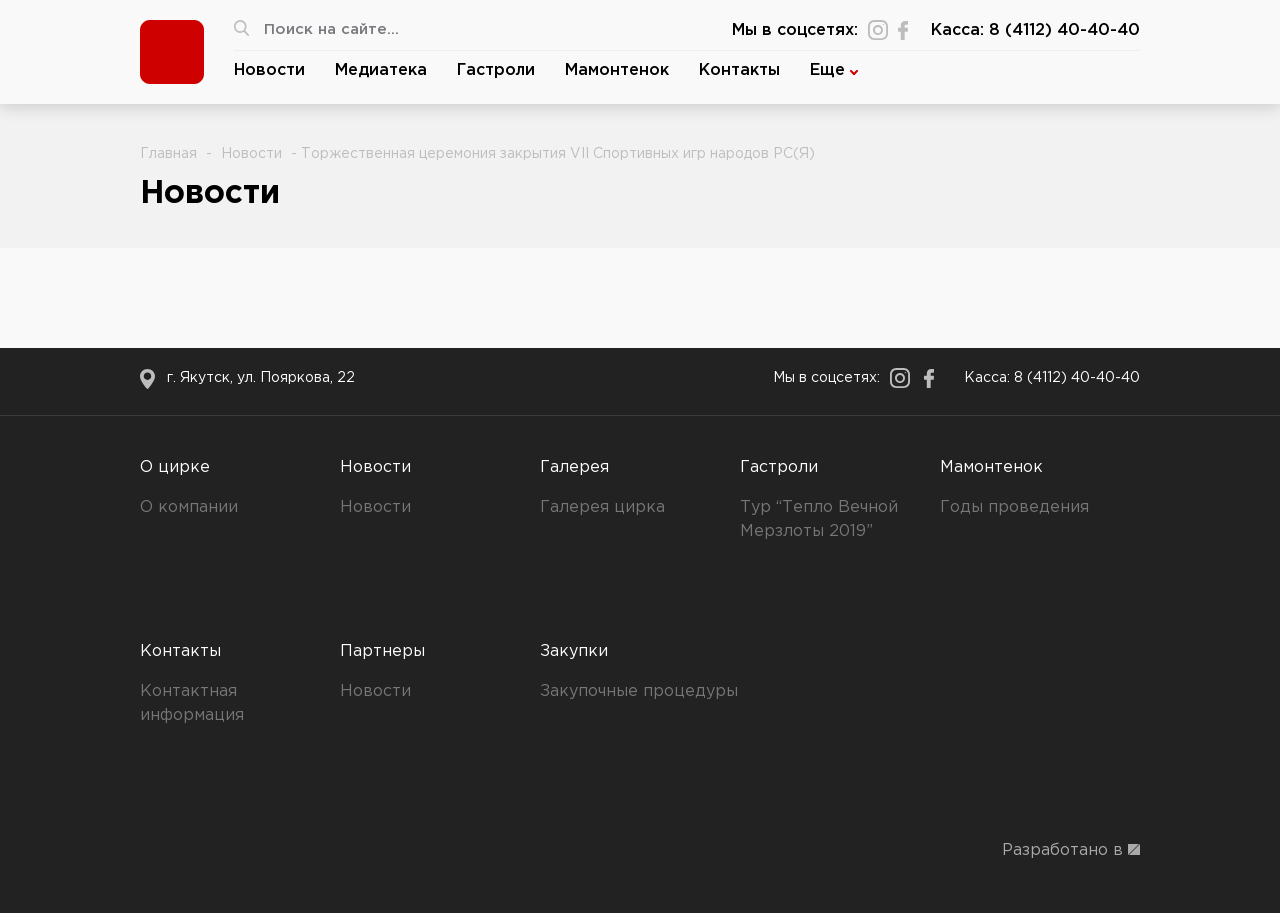
==== media.html @ 517eca5e "sad" ====
<!DOCTYPE html>
<html lang="ru" dir="ltr">
	<head>
		<meta charset="utf-8">
		<meta http-equiv="x-ua-compatible" content="ie=edge">
	  <meta name="viewport" content="width=device-width, initial-scale=1.0">
		<title>Медиатека</title>
		<link href="https://fonts.googleapis.com/css?family=PT+Sans:400,700|Playfair+Display:400,700&display=swap&subset=cyrillic" rel="stylesheet">
		<link rel="stylesheet" href="vendor/foundation/css/foundation.css">
		<link rel="stylesheet" href="vendor/foundation/css/app.css">
		<link rel="stylesheet" type="text/css" href="vendor/slick/slick.css" />
		<link rel="stylesheet" href="style.css">
	</head>
	<body>
		<div class="wrap">
			<div class="header_wrap">
				<div class="header_container">
					<div class="header_inner">
						<div class="header_logo">
							<a href="#">
								<div class="header_logo_img">
									<img src="img/logo.png" alt="Бичик">
								</div>
							</a>
						</div>
						<div class="header_menu_inner">
							<div class="header_top_content">
								<form class="loop_inner" action="index.html" method="post">
									<img src="img/loop.svg" alt="">
									<input type="search" class="header_search" name="q" placeholder="Поиск на сайте...">
								</form>
								<div class="header_top_right">
									<div class="social_inner">
										<span>Мы в соцсетях:</span>
										<a href="#"><img src="img/insta.svg" alt="instagram"></a>
										<a href="#"><img src="img/facebook.svg" alt="facebook"></a>
									</div>
									<span>Касса: 8 (4112) 40-40-40</span>
								</div>
								<div class="border"></div>
							</div>
							<div class="header_bottom_content">
								<div class="header_bottom_menu">
									<ul>
										<li><a href="#">Новости</a></li>
										<li><a href="#">Медиатека</a></li>
										<li><a href="#">Гастроли</a></li>
										<li><a href="#">Мамонтенок</a></li>
										<li><a href="#">Контакты</a></li>
										<li><a href="#" data-toggle="dropdown">Еще <img src="img/header_bottom_arrow.svg" alt=""></a></li>
									</ul>
									<div class="dropdown-pane dropdown_menu" id="dropdown" data-dropdown data-auto-focus="true" data-close-on-click="true" data-close-on-click-inside="true">
										<ul>
											<li><a href="#">О цирке</a></li>
											<li><a href="#">Награды</a></li>
											<li><a href="#">Партнеры</a></li>
											<li><a href="#">Закупки</a></li>
										</ul>
									</div>
								</div>
								<a href="#" class="afisha_mobile">Афиша мероприятий <img src="img/header_right_arrow.svg" alt=""></a>
							</div>
						</div>
						<div class="header_mobile_menu">
							<ul>
								<li><a href="#">Новости</a></li>
								<li><a href="#">Медиатека</a></li>
								<li><a href="#">Гастроли</a></li>
								<a href="#" class="header_afisha">Афиша мероприятий <img src="img/header_right_arrow.svg" alt=""></a>
							</ul>
							<span>Касса: 8 (4112) 40-40-40</span>
						</div>
						<form class="loop_inner_mobile" action="index.html" method="post">
							<input type="search" class="header_search" name="q" placeholder="Поиск на сайте...">
							<div class="search"></div>
						</form>
						<a href="#" class="burger_mobile" data-toggle="offCanvasTop1"><img src="img/burger.svg" alt=""></a>
						<a href="#" class="burger_mobile_only" data-toggle="dropdown_mobile_menu"><img src="img/burger.svg" alt=""></a>
						<div class="dropdown-pane dropdown_menu_inner" id="dropdown_mobile_menu" data-dropdown data-auto-focus="true" data-close-on-click="true" data-close-on-click-inside="true">
							<ul>
								<li><a href="#" class="header_afisha">Перейти к афише <img src="img/header_right_arrow.svg" alt=""></a></li>
								<li><a href="#">О цирке</a></li>
								<li><a href="#">Новости</a></li>
								<li><a href="#">Награды</a></li>
								<li><a href="#" class="active">Медиатека</a></li>
								<li><a href="#">Мамонтенок</a></li>
								<li><a href="#">Гастроли</a></li>
								<li><a href="#">Партнеры</a></li>
								<li><a href="#">Закупки</a></li>
								<li><a href="#">Контакты</a></li>
							</ul>
						</div>
					</div>
				</div>
			</div>
			<div class="page_wrap">
				<div class="title_section">
					<div class="container">
						<div class="breadcrumb_inner">
							<div class="breadcrumb_container">
								<a href="#">Главная</a> - <a href="#">Новости</a> - Торжественная церемония закрытия VII Спортивных игр народов РС(Я)
							</div>
						</div>
						<div class="title_inner">
							<h1>Новости</h1>
						</div>
					</div>
				</div>

				<div class="container">
					
				</div>
			</div>

			<!-- footer -->
			<div class="footer">
				<div class="footer_top_inner">
					<div class="container">
						<div class="footer_top">
							<div class="footer_left">
								<div class="footer_adress">
									<div class="footer_adress_img">
										<img src="img/adress.svg" alt="">
									</div>
									<div class="footer_adress_desc">
										<span>г. Якутск, ул. Пояркова, 22</span>
									</div>
								</div>
							</div>
							<div class="footer_right">
								<div class="footer_social">
									<span>Мы в соцсетях:</span>
									<div class="footer_social_img">
										<a href="#"><img src="img/instagram.svg" alt=""></a>
										<a href="#"><img src="img/ffacebook.svg" alt=""></a>
									</div>
								</div>
								<span class="footer_kassa">Касса: 8 (4112) 40-40-40</span>
							</div>
						</div>
					</div>
				</div>
				<div class="container">
					<div class="footer_dropdown">
						<button onclick="footerArrow()" id="arBottom">
							<p>Карта сайта <img src="img/footer_arrow_bottom.svg" alt=""></p>
							<p style="display: none">Свернуть <img src="img/footer_arrow_top.svg" alt=""></p>
						</button>

					</div>
					<div id="footerSlide">
						<div class="footer_bottom">
							<div class="footer_block">
								<span class="footer_block_title">О цирке</span>
								<ul>
									<li><a href="#">О компании</a></li>
								</ul>
							</div>
							<div class="footer_block">
								<span class="footer_block_title">Новости</span>
								<ul>
									<li><a href="#">Новости</a></li>
								</ul>
							</div>
							<div class="footer_block">
								<span class="footer_block_title">Галерея</span>
								<ul>
									<li><a href="#">Галерея цирка</a></li>
								</ul>
							</div>
							<div class="footer_block">
								<span class="footer_block_title">Гастроли</span>
								<ul>
									<li><a href="#">Тур “Тепло Вечной Мерзлоты 2019”</a></li>
								</ul>
							</div>
							<div class="footer_block">
								<span class="footer_block_title">Мамонтенок</span>
								<ul>
									<li><a href="#">Годы проведения</a></li>
								</ul>
							</div>
							<div class="footer_block">
								<span class="footer_block_title">Контакты</span>
								<ul>
									<li><a href="#">Контактная информация</a></li>
								</ul>
							</div>
							<div class="footer_block">
								<span class="footer_block_title">Партнеры</span>
								<ul>
									<li><a href="#">Новости</a></li>
								</ul>
							</div>
							<div class="footer_block">
								<span class="footer_block_title">Закупки</span>
								<ul>
									<li><a href="#">Закупочные процедуры</a></li>
								</ul>
							</div>
						</div>
					</div>

				</div>
				<div class="container" id="copy">
					<div class="copyright">
						<div class="platforma">
							<a href="#">Разработано в <img src="img/platforma.svg" alt=""></a>
						</div>
					</div>
				</div>
			</div>
		</div>
		<div class="off-canvas-wrapper">
		    <div class="off-canvas position-top" id="offCanvasTop1" data-off-canvas>
			    <div class="canvas_content">
					<div class="canvas_menu">
						<div class="canvas_menu_block">
							<ul>
								<li><a href="#" class="canvas_menu_title">О цирке</a></li>
								<li><a href="#">О компании</a></li>
							</ul>
						</div>
						<div class="canvas_menu_block">
							<ul>
								<li><a href="#" class="canvas_menu_title">Новости</a></li>
								<li><a href="#">Новости</a></li>
							</ul>
						</div>
						<div class="canvas_menu_block">
							<ul>
								<li><a href="#" class="canvas_menu_title">Галерея</a></li>
								<li><a href="#">Галерея цирка</a></li>
							</ul>
						</div>
						<div class="canvas_menu_block">
							<ul>
								<li><a href="#" class="canvas_menu_title">Гастроли</a></li>
								<li><a href="#">Тур “Тепло Вечной Мерзлоты 2019”</a></li>
							</ul>
						</div>
						<div class="canvas_menu_block">
							<ul>
								<li><a href="#" class="canvas_menu_title">Мамонтенок</a></li>
								<li><a href="#">Годы проведения</a></li>
							</ul>
						</div>
						<div class="canvas_menu_block">
							<ul>
								<li><a href="#" class="canvas_menu_title">Контакты</a></li>
								<li><a href="#">Контактная информация</a></li>
							</ul>
						</div>
						<div class="canvas_menu_block">
							<ul>
								<li><a href="#" class="canvas_menu_title">Партнеры</a></li>
								<li><a href="#">Новости</a></li>
							</ul>
						</div>
						<div class="canvas_menu_block">
							<ul>
								<li><a href="#" class="canvas_menu_title">Закупки</a></li>
								<li><a href="#">Закупочные процедуры</a></li>
							</ul>
						</div>
					</div>
					<form class="loop_inner_canvas" action="index.html" method="post">
						<img src="img/loop.svg" alt="">
						<input type="search" class="header_search" name="q" placeholder="Поиск на сайте...">
						<input type="submit" name="" value="">
					</form>
			    </div>
				<a href="#" class="burger_mobile_close" data-toggle="offCanvasTop1"><img src="img/close.svg" alt=""></a>
		    </div>
		</div>
	</body>

	<script src="vendor/foundation/js/vendor/jquery.js"></script>
	<script src="vendor/foundation/js/vendor/what-input.js"></script>
	<script src="vendor/foundation/js/vendor/foundation.js"></script>
	<script src="vendor/foundation/js/app.js"></script>
	<script type="text/javascript" src="vendor/slick/slick.min.js"></script>
	<script src="main.js"></script>
	<script type="text/javascript">
	function moreText() {
		var dots = document.getElementById("dots");
		var moreText = document.getElementById("more");
		var btnText = document.getElementById("myBtn");

		if (dots.style.display === "none") {
			dots.style.display = "inline";
			btnText.innerHTML = "Читать далее <img src='img/more_arrow_bottom.svg'>";
			moreText.style.display = "none";
		} else {
			dots.style.display = "none";
			btnText.innerHTML = "Свернуть";
			moreText.style.display = "inline";
		}
	}

		$('.header_search').focus(function() {
			$('.border').addClass('active');
		});
		$('.header_search').focusout(function() {
			$('.border').removeClass('active');
		});

		$('.page_top_img').slick({
			slidesToShow: 1,
			slidesToScroll: 1,
			arrows: false,
			fade: false,
			asNavFor: '.page_bot_img',
			responsive: [
				{
				  breakpoint: 820,
				  settings: {
					arrows: true,
					prevArrow: $('.left_slide'),
					nextArrow: $('.right_slide'),
				  }
				}
				// You can unslick at a given breakpoint now by adding:
				// settings: "unslick"
				// instead of a settings object
			]
		});
		$('.page_bot_img').slick({
			slidesToShow: 6,
			slidesToScroll: 1,
			asNavFor: '.page_top_img',
			focusOnSelect: true,
			infinite: false,
			arrows: false,
			responsive: [
				{
				  breakpoint: 1400,
				  settings: {
					slidesToShow: 5,
				  }
				},
				{
				  breakpoint: 1280,
				  settings: {
					slidesToShow: 4,
				  }
				},
				{
				  breakpoint: 920,
				  settings: {
					slidesToShow: 5,
				  }
				},
				{
				  breakpoint: 640,
				  settings: {
					slidesToShow: 4,
				  }
				},
				{
				  breakpoint: 500,
				  settings: {
					slidesToShow: 3,
				  }
				},
				{
				  breakpoint: 450,
				  settings: {
					slidesToShow: 5,
				  }
				},
				{
				  breakpoint: 400,
				  settings: {
					slidesToShow: 4,
				  }
				}
			]
		});

	</script>
</html>
---- style.css ----
@font-face {
	font-family: 'GothamPro';
	src: url('vendor/fonts/GothamPro.eot');
	src: url('vendor/fonts/GothamPro.eot?#iefix') format('embedded-opentype'),
	url('vendor/fonts/GothamPro.woff') format('woff'),
	url('vendor/fonts/GothamPro.ttf') format('truetype');
	font-weight: normal;
	font-style: normal;
}
@font-face {
	font-family: 'GothamPro';
	src: url('vendor/fonts/GothamPro-Medium.eot');
	src: url('vendor/fonts/GothamPro-Medium.eot?#iefix') format('embedded-opentype'),
	url('vendor/fonts/GothamPro-Medium.woff') format('woff'),
	url('vendor/fonts/GothamPro-Medium.ttf') format('truetype');
	font-weight: 500;
	font-style: normal;
}
@font-face {
	font-family: 'GothamPro';
	src: url('vendor/fonts/GothamPro-Bold.eot');
	src: url('vendor/fonts/GothamPro-Bold.eot?#iefix') format('embedded-opentype'),
	url('vendor/fonts/GothamPro-Bold.woff') format('woff'),
	url('vendor/fonts/GothamPro-Bold.ttf') format('truetype');
	font-weight: bold;
	font-style: normal;
}
@font-face {
	font-family: 'Inter';
	src: url('vendor/fonts/Inter-Regular.otf');
	font-weight: normal;
	font-style: normal;
}
* {
    box-sizing: border-box;
}
body {
	font-family: 'GothamPro', sans-serif;
	font-size: 14px;
	color: #222222;
	position: relative;
	padding: 0;
	margin: 0;
}
a {
	text-decoration: none;
    color: #000;
}
a:hover {
    text-decoration: none;
    color: #CF0000;
}
ul, ol {
	list-style-type: none;
	padding: 0;
	margin: 0;
}
input::placeholder {
	font-size: 15px;
	text-align: left;
	color: #7A7A7E;
}
input[type="search"]::-webkit-search-decoration,
input[type="search"]::-webkit-search-cancel-button,
input[type="search"]::-webkit-search-results-button,
input[type="search"]::-webkit-search-results-decoration {
	display: none;
}
.wrap {
    background: #F9F9F9;
}
.container, .header_container {
    margin: 0 auto;
    max-width: 1440px;
}
.header_wrap {
	box-shadow: 0px 4px 15px rgba(0, 0, 0, 0.15);
	position: relative;
	z-index: 10;
}
/* header */
.header_inner {
    display: flex;
    flex-direction: row;
    padding-top: 20px;
    padding-bottom: 20px;
}
.header_logo {
    width: 94px;
}
.header_menu_inner {
    flex: 1;
}
.header_top_content {
    display: flex;
    flex-direction: row;
    border-bottom: 1px solid #eee;
    padding-bottom: 10px;
	position: relative;
}
.header_bottom_content {
    display: flex;
    flex-direction: row;
    justify-content: space-between;
    padding-top: 10px;
}
.header_bottom_menu ul {
    display: flex;
    flex-direction: row;
}
.header_bottom_menu ul li {
    margin-right: 30px;
}
.header_bottom_menu ul li a {
    font-size: 16px;
    font-weight: bold;
    line-height: 15px;
    color: #000;
    font-weight: 500;
}
.header_bottom_menu ul li a:hover {
    color: #CF0000;
}
.dropdown_menu {
	border: none;
	padding: 0;
	width: 200px;
}
.dropdown_menu ul {
	display: flex;
	flex-direction: column;
	background: #FFFFFF;
	box-shadow: 0px 4px 15px rgba(0, 0, 0, 0.25);
}
.dropdown_menu ul li {
	border-bottom: 1px solid #E0E0E0;
	margin-right: 0;
}
.dropdown_menu ul li:last-child {
	border: none;
}
.dropdown_menu ul li a {
	padding: 18px 16px;
	display: flex;
	line-height: 15px;
}
.loop_inner {
    flex: 1;
    display: flex;
    flex-direction: row;
}
.loop_inner img {
	width: 16px;
}
.loop_inner input[type=search] {
	border: none;
	outline: none;
	font-size: 16px;
	line-height: 15px;
	color: #000;
	background-color: transparent;
	flex: 1;
	padding-left: 15px;
	font-weight: 500;
}
.border {
	display: block;
    position: absolute;
    height: 1px;
    width: 100%;
    top: 100%;
    background: #CF0000;
    transform: scaleX(0);
    transition: transform 0.7s;
    transform-origin:  0% 50%;
}
.border.active {
	transform: scaleX(1);
}
.loop_inner input[type=search]::placeholder {
	font-weight: 500;
}
.header_top_right {
    display: flex;
    flex-direction: row;
    justify-content: space-between;
    width: 33%;
}
.header_top_right span {
    font-size: 16px;
    line-height: 15px;
    color: #000000;
    font-weight: 500;
    display: flex;
    align-items: center;
}
.header_afisha {
    color: #CF0000;
    font-weight: 500;
	font-size: 16px;
}
.header_afisha:hover {
    color: #B50000;
}
.social_inner {
	display: flex;
	align-items: center;
	justify-content: center;
	flex-direction: row;
}
.social_inner a {
	margin-left: 10px;
	display: flex;
}
.social_inner a:hover svg path {
	fill: #CF0000;
}
/* slide */
.slide_img {
	height: 420px;
	width: 100%;
	background-position: center;
	background-repeat: no-repeat;
	background-size: cover;
}
.slide_img img {
	width: 100%;
}
.slide_container {
	max-width: 1440px;
	margin: 0 auto;
	color: #fff;
	width: 100%;
}
.slide_block {
	width: 100%;
	overflow: hidden;
	height: 420px;
    visibility: hidden;
    opacity: 0;
    transition: visibility 0s linear 300ms, opacity 300ms;
}
.slide_block.slick-initialized {
    visibility: visible;
    opacity: 1;
    transition: visibility 0s linear 0s, opacity 300ms;
}
.slide_text {
    display: flex;
    flex-direction: column;
    height: 100%;
    justify-content: flex-end;
	padding-bottom: 50px;
	max-width: 631px;
}
.slide_text a {
	color: #fff;
	background: #CF0000;
	border-radius: 8px;
	padding: 10px 25px;
	font-weight: 500;
	width: 142px;
	text-align: center;
}
.slide_text a:hover {
	background: #B50000;
}
.slide_text h2 {
	font-size: 24px;
	line-height: 28px;
	color: #FFFFFF;
	margin-top: 12px;
	margin-bottom: 10px;
	font-weight: 500;
}
.slide_text p {
	font-size: 16px;
	line-height: 22px;
	color: #FFFFFF;
	margin-bottom: 22px;
	margin-top: 0;
}
.slide_date {
	font-size: 16px;
	line-height: 20px;
	color: #7E7E7E;
}
.arrow_left, .afisha_arrow_left, .media_arrow_left {
	width: 40px;
	height: 40px;
	display: flex!important;
	align-items: center;
	justify-content: center;
	position: absolute;
	left: 20px;
	top: 45%;
	background: #CF0000;
	border-radius: 50%;
	z-index: 11;
	padding-right: 3px;
}
.afisha_arrow_left.slick-disabled {
	display: none!important;
}
.arrow_left:hover, .arrow_right:hover {
	background: #B50000;
}
.burger_mobile_only {
	display: none;
}
.arrow_right, .afisha_arrow_right, .media_arrow_right {
	width: 40px;
	height: 40px;
	display: flex;
	align-items: center;
	justify-content: center;
	position: absolute;
	right: 20px;
	top: 45%;
	background: #CF0000;
	border-radius: 50%;
	z-index: 11;
	padding-left: 3px;
}
.slide_content {
	position: relative;
}
.slide_block .slick-dots {
	position: absolute;
	display: flex;
	flex-direction: row;
	right: 200px;
	bottom: 50px;
}
.slide_block .slick-dots li {
	display: flex;
	align-items: center;
	justify-content: center;
	margin-right: 12px;
}
.slide_block .slick-dots li button {
	background: #808080;
	border-radius: 50%;
	width: 6px;
	height: 6px;
	text-indent: -10000px;
	cursor: pointer;
}
.slide_block .slick-dots li.slick-active button {
	background: #CF0000;
	border-radius: 50%;
	width: 12px;
	height: 12px;
}
/* title */
.title {
	display: flex;
	flex-direction: row;
	margin-top: 45px;
	margin-bottom: 30px;
}
.title h4 {
	font-size: 32px;
	line-height: 26px;
	font-weight: 500;
	color: #000000;
	margin: 0;
}
.title a {
	font-weight: 500;
	font-size: 18px;
	line-height: 26px;
	color: #CF0000;
	padding-top: 3px;
}
.title a:hover {
	color: #B50000;
}
.line {
	margin-left: 10px;
	margin-right: 10px;
	width: 1px;
	height: 32px;
	background: #BDBDBD;
}
/* afisha */
.afisha_container {
	max-width: 100%;
	overflow: hidden;
	height: 370px;
	position: relative;
}
.afisha_block {
	background: #FFFFFF;
	border: 1px solid #E0E0E0;
	box-sizing: border-box;
	border-radius: 5px;
	width: 350px!important;
	display: flex;
	flex-direction: column;
	margin-right: 20px;
}
.afisha_img {
	height: 215px;
	width: 100%;
	background-size: cover;
	background-repeat: no-repeat;
	background-position: center;
}
.afisha_desc h3 {
	font-size: 18px;
	line-height: 32px;
	color: #000000;
	font-weight: 500;
	margin-top: 0;
	margin-bottom: 10px;
}
.afisha_slide {
	overflow: hidden;
	visibility: hidden;
	opacity: 1;
	transition: visibility 0s linear 300ms, opacity 300ms;
}
.afisha_slide.slick-initialized {
    visibility: visible;
    opacity: 1;
    transition: visibility 0s linear 0s, opacity 300ms;
}
.afisha_slide .slick-list  {
	max-width: 1440px;
	margin: 0 auto;
	width: 100%;
	overflow: visible;
}
.afisha_desc {
	padding: 16px 18px;
}
.afisha_desc a {
    background: #CF0000;
    border-radius: 8px;
    padding: 8px 16px;
    color: #fff;
    font-weight: 500;
    max-width: 150px;
    display: flex;
    flex-direction: row;
    align-items: center;
    margin-top: 20px;
    justify-content: center;
}
.afisha_desc a:hover {
	background: #B50000;
}
.afisha_desc img {
	margin-right: 15px;
}
/* news */
.news_content {
	display: flex;
	flex-direction: row;
}
.news_big {
	width: 40%;
	padding-right: 9px;
}
.news_big_block {
	background-color: #fff;
	border: 1px solid #E0E0E0;
	border-radius: 5px;
	display: flex;
	flex-direction: column;
}
.news_big_img {
	border-bottom: 2px solid #CF0000;
}
.news_big_img img {
	width: 100%;
	height: 320px;
}
.news_big_date {
	font-size: 14px;
	line-height: 22px;
	color: #BDBDBD;
}
.news_big_desc {
    padding: 16px 18px;
	display: flex;
	flex-direction: column;
}
.news_big_desc a:hover h3 {
	color: #CF0000;
}
#myBtn {
	display: none;
}
.news_big_desc h3 {
	margin-top: 0;
	margin-bottom: 12px;
	font-size: 16px;
	line-height: 20px;
	color: #000000;
}
.news_big_desc_content {
	height: 110px;
}
.news_big_desc_content p {
	margin-top: 0;
}
.news_small {
	width: 60%;
	padding-left: 9px;
}
.news_small_block {
	display: flex;
	flex-direction: row;
	height: 170px;
	margin-bottom: 15px;
	background-color: #fff;
	border: 1px solid #E0E0E0;
	border-radius: 5px;
}
.news_small_desc {
	flex: 1;
	padding: 16px 18px;
}
.news_small_img {
	width: 170px;
}
.news_small_desc h3 {
	font-size: 16px;
	line-height: 20px;
	color: #000000;
	margin-top: 0;
	margin-bottom: 8px;
	font-family: "GothamPro", sans-serif;
}
.news_small_desc a:hover h3 {
	color: #CF0000;
}
.news_small_img img {
	height: 100%;
}
.news_small_content, .news_big_desc_content {
	font-family: "Inter", sans-serif;
}
.news_small_content p {
	margin-top: 0;
	margin-bottom: 13px;
}
/* media */
.media_block {
    display: flex;
    flex-direction: column;
    width: 380px!important;
    height: 300px;
    position: relative;
    border-radius: 5px;
    justify-content: flex-end;
    margin-left: 8px;
    margin-right: 8px;
}
.media_img {
	position: absolute;
	width: 100%;
	height: 100%;
	background-repeat: no-repeat;
	background-size: cover;
	background-position: center;
}
.media_desc {
	display: flex;
	flex-direction: column;
	z-index: 11;
	color: #fff;
	padding: 16px;
}
.media_desc a {
	color: #fff;
	font-size: 12px;
	line-height: 11px;
	color: #FFFFFF;
	padding: 10px 25px;
	border: 1px solid #fff;
	border-radius: 8px;
	width: 111px;
}
.media_desc a:hover {
	background-color: #CF0000;
	border-color: transparent;
}
.media_slide {
	visibility: hidden;
    opacity: 0;
    transition: visibility 0s linear 300ms, opacity 300ms;
}
.media_slide.slick-initialized {
    visibility: visible;
    opacity: 1;
    transition: visibility 0s linear 0s, opacity 300ms;
}
.media_container {
	border-top: 1px solid #E0E0E0;
	border-bottom: 1px solid #E0E0E0;
	background-color: #fff;
	padding-top: 24px;
	padding-bottom: 24px;
	height: 350px;
	overflow: hidden;
	position: relative;
}
.media_date {
	margin-bottom: 10px;
}
.media_title h3 {
	font-size: 16px;
	line-height: 20px;
	color: #FFFFFF;
	margin-bottom: 10px;
	margin-top: 10px;
}
.media_title h3 span {
	color: #A5A5A5;
}
/* banner */
.banner_inner {
	background-repeat: no-repeat;
	background-size: cover;
	background-position: center;
	height: 440px;
	display: flex;
	justify-content: center;
	align-items: center;
	color: #fff;
	margin-top: 50px;
}
.banner_container {
	max-width: 980px;
	text-align: center;
}
.banner_title {
    font-size: 32px;
    line-height: 24px;
    text-align: center;
    color: #FFFFFF;
    font-weight: bold;
    margin-bottom: 38px;
    display: flex;
    justify-content: center;
}
.banner_desc {
	font-size: 14px;
	line-height: 24px;
	text-align: center;
	color: #FFFFFF;
	font-family: "Inter", sans-serif;
}
/* advantages */
.advan_inner {
	background-color: #fff;
	padding-top: 60px;
	padding-bottom: 80px;
}
.advan_content {
	display: flex;
	flex-direction: row;
	margin-left: -50px;
	margin-right: -50px;
}
.advan_block {
	display: flex;
	flex-direction: row;
	width: 33.3333%;
	padding-left: 50px;
	padding-right: 50px;
}
.advan_img {
	width: 98px;
	height: 98px;
}
.advan_circle {
	width: 100%;
	height: 100%;
	border: 1px solid #E0E0E0;
	border-radius: 50%;
	display: flex;
	align-items: center;
	justify-content: center;
}
.advan_desc {
	display: flex;
	flex-direction: column;
	justify-content: center;
	padding-left: 15px;
}
.advan_col {
	font-size: 48px;
	line-height: normal;
	display: flex;
	color: #CF0000;
	margin-top: 0;
	margin-bottom: 4px;
	font-weight: bold;
}
.advan_text {
	font-size: 18px;
	line-height: 26px;
	display: flex;
	font-weight: 500;
	color: #000000;
}
/* footer */
.footer_dropdown p {
	margin: 0;
}
.footer {
	background-color: #222;
	color: #fff;
}
.footer_top {
	display: flex;
	flex-direction: row;
	justify-content: space-between;
	padding-top: 20px;
	padding-bottom: 20px;
}
.footer_top_inner {
	border-bottom: 1px solid #3C3C3C;
}
.footer_adress {
	display: flex;
	flex-direction: row;
}
.footer_adress_img {
	display: flex;
	align-items: center;
	justify-content: center;
	padding-right: 12px;
}
.footer_right {
	display: flex;
	flex-direction: row;
}
.footer_social {
	display: flex;
	flex-direction: row;
	padding-right: 30px;
}
.footer_social_img a {
	margin-left: 10px;
}
.footer_social_img a:hover svg path {
	fill: #CF0000;
}
.footer_bottom {
	display: flex;
	flex-direction: row;
	flex-wrap: wrap;
	padding-top: 40px;
}
.footer_block {
	width: 16.6666%;
	font-size: 16px;
	line-height: 24px;
	margin-bottom: 80px;
}
.footer_block_title {
	color: #fff;
	margin-bottom: 16px;
	display: flex;
}
.footer_block ul li {
	margin-bottom: 16px;
}
.footer_block ul li a {
	color: #777777;
}
.footer_block ul li a:hover {
	color: #fff;
}
.copyright {
	padding-bottom: 50px;
}
.platforma {
	display: flex;
    justify-content: flex-end;
	font-size: 16px;
	padding-top: 15px;
}
.platforma a {
	color: #aaa;
}
.platforma a img {
	margin-left: 10px;
}
.header_mobile_menu, .afisha_mobile, .burger_mobile, .loop_inner_mobile, .footer_dropdown {
	display: none;
}
/* news list */
.breadcrumb_inner {
	display: flex;
	flex-direction: row;
	color: #BDBDBD;
	font-size: 14px;
}
.breadcrumb_inner a:first-child {
	margin-left: 0;
}
.breadcrumb_inner a {
	color: #BDBDBD;
	margin-right: 5px;
	margin-left: 5px;
}
.breadcrumb_inner a:hover {
	color: #CF0000;
}
.title_inner h1 {
	display: flex;
	color: #000;
	font-size: 32px;
	font-weight: bold;
	margin-top: 5px;
	margin-bottom: 0;
}
.page_wrap {
	padding-bottom: 100px;
}
.news_main_section {
	background-color: #222;
	border-bottom: 4px solid #CF0000;
}
.news_main_section {
	padding-top: 30px;
	padding-bottom: 30px;
}
.news_main_content {
	display: flex;
	flex-direction: row;
}
.news_main_desc h2 {
	font-size: 21px;
	line-height: 28px;
	color: #FFFFFF;
	margin-bottom: 0;
	margin-top: 5px;
}
.news_main_desc p {
	font-size: 16px;
	color: #fff;
}
.news_main_cat {
	color: #BDBDBD;
	font-size: 16px;
}
.news_main_img {
	width: 45%;
	padding-right: 26px;
}
.news_main_desc {
	flex: 1;
	display: flex;
	flex-direction: column;
	justify-content: space-between;
}
.news_main_img_content {
	box-shadow: 0px 4px 15px rgba(0, 0, 0, 0.5);
	position: relative;
}
.news_main_img_content:hover a {
	background: linear-gradient(0deg, rgba(0, 0, 0, 0.3), rgba(0, 0, 0, 0.3));
}
.news_main_desc a:hover h2 {
	color: #CF0000;
}
.news_main_img_content a {
  position: absolute;
  width: 100%;
  height: 100%;
  cursor: pointer;
  top: 0;
  left: 0;
}
.news_main_img_content img {
	border-radius: 8px;
	width: 100%;
}
.news_main_desc_bot {
  display: flex;
  flex-direction: row;
  justify-content: space-between;
  align-items: flex-end;
}
.news_main_date {
	color: #BDBDBD;
	font-size: 16px;
}
.news_main_desc_bot a {
	color: #FFFFFF;
	border-radius: 8px;
	padding: 8px 25px;
	background-color: #CF0000;
}
.news_main_desc_bot a:hover {
	background-color: #B50000;
}
.news_list_inner {
	display: flex;
	flex-direction: row;
	flex-wrap: wrap;
	margin-left: -24px;
	margin-right: -24px;
	max-width: 1200px;
}
.news_list_block {
	width: 25%;
	padding-left: 24px;
	padding-right: 24px;
	margin-bottom: 50px;
	border-right: 1px solid #E4E4E4;
}
.news_list_block:nth-child(4n) {
	border-right: none;
}
.news_list_container {
	max-width: 996px;
}
.news_list_section {
	padding-top: 50px;
	padding-bottom: 80px;
}
.news_list_content h3 {
	margin-top: 15px;
	font-size: 16px;
	line-height: 22px;
}
.news_list_img img {
	border-radius: 5px;
}
.news_list_content {
	padding-bottom: 20px;
}
.news_list_content_desc {
	height: 205px;
}
.news_list_desc {
	display: flex;
	flex-direction: column;
	justify-content: space-between;
}
.news_list_meta {
	display: flex;
	flex-direction: row;
	justify-content: space-between;
}
.news_list_meta a {
	color: #CF0000;
	font-size: 14px;
	font-weight: 500;
}
.news_list_meta span {
	color: #BDBDBD;
	font-weight: 500;
}
.news_nav_content ul {
	display: flex;
	flex-direction: row;
	align-items: center;
}
.news_nav_content ul li {
	color: #BDBDBD;
	font-size: 12px;
}
.news_nav_content ul li {
	margin-right: 20px;
}
.news_nav_content ul li a {
	color: #4F4F4F;
	font-size: 12px;
	width: 26px;
	height: 26px;
	background-color: #F3F3F3;
	display: flex;
	align-items: center;
	justify-content: center;
	border-radius: 50%;
}
.news_nav_content ul li a:hover {
	color: #fff;
	background-color: #CF0000;
}
.news_nav_content ul li a.active {
	color: #fff;
	background-color: #CF0000;
}
.nav_next a {
	color: #CF0000!important;
	width: auto!important;
	height: auto!important;
	background-color: transparent!important;
}
.nav_next:hover {
	color: #B50000;
}
/* page news */
.title_section {
	background-color: #F2F2F2;
	padding-top: 40px;
	padding-bottom: 30px;
	position: relative;
	z-index: 5;
}
.page_section {
	display: flex;
	flex-direction: row;
	padding-top: 30px;
}
.page_sidebar_inner {
	width: 368px;
}
.page_inner {
	padding-right: 100px;
	width: 65%;
}
.page_back a {
  color: #CF0000;
  font-weight: 500;
  display: flex;
  align-items: center;
}
.page_back a img {
	padding-right: 10px;
}
.page_content h1 {
	font-size: 28px;
	line-height: 36px;
	color: #000000;
}
.page_article {
	font-family: "Inter", sans-serif;
	font-size: 18px;
	line-height: 28px;
}
.page_main_text {
	font-family: "Inter", sans-serif;
	font-size: 16px;
	color: #333333;
}
.page_main_text a {
	color: #CF0000;
	border-bottom: 1px solid #CF0000;
}
.page_main_text a:hover {
	border-bottom: none;
}
.page_meta {
	display: flex;
	flex-direction: row;
	justify-content: space-between;
	border-bottom: 1px solid #f3f3f3;
	padding-bottom: 15px;
}
.page_date {
	display: flex;
	align-items: flex-end;
}
.page_date span {
	font-size: 18px;
	line-height: 22px;
	display: flex;
	align-items: center;
	text-align: right;
	color: #BDBDBD;
}
.page_soc {
	display: flex;
	flex-direction: column;
}
.page_soc_title {
	font-size: 14px;
	line-height: 13px;
	color: #CF0000;
	font-weight: 500;
	padding-bottom: 13px;
}
.page_top_img_slide {
	height: 480px;
	position: relative;
	overflow: hidden;
}
.page_top_img_slide img {
	width: 100%;
	height: 480px;
	border-radius: 5px;
}
.page_img {
	height: 580px;
	overflow: hidden;
	margin-bottom: 12px;
}
.page_top_img {
	margin-bottom: 12px;
}
.page_bot_img_slide {
	width: 110px!important;
	margin-right: 15px;
}
.page_bot_img .slick-slide {
	width: 110px!important;
	margin-right: 12px;
}
.page_bot_img .slick-slide:hover {
	cursor: pointer;
}
.page_bot_img_slide {
	border-radius: 5px;
}
.page_bot_img_slide img {
	border-radius: 5px;
}
.slick-slide.slick-current.slick-active .page_bot_img_slide {
	border-radius: 5px;
	border: 2px solid #CF0000;
	position: relative;
}
.slick-slide.slick-current.slick-active .page_bot_img_slide::after {
	content: '';
	display: flex;
	background: rgba(0, 0, 0, 0.4);
	width: 100%;
	height: 100%;
	position: absolute;
}
.sidebar_news ul li a {
	font-size: 16px;
	line-height: 22px;
	color: #BDBDBD;
	display: flex;
}
.sidebar_news ul li {
	padding-bottom: 12px;
	margin-bottom: 12px;
	border-bottom: 1px solid #F3F3F3
}
.sidebar_news_title {
  font-size: 28px;
  line-height: 36px;
  color: #BDBDBD;
  padding-bottom: 15px;
  display: flex;
}
.sidebar_news ul li a:hover {
	color: #CF0000;
}
.page_top_img, .page_bot_img {
	visibility: hidden;
	overflow: hidden;
	opacity: 0;
	transition: visibility 0s linear 300ms, opacity 300ms;
}
.page_top_img.slick-initialized, .page_bot_img.slick-initialized {
	visibility: visible;
	opacity: 1;
	transition: visibility 0s linear 0s, opacity 300ms;
}
/* media */
@media (max-width: 1560px) {
	.advan_content {
		margin: 0;
	}
}
@media (max-width: 1440px) {
	.container, .slide_container, .afisha_slide .slick-list, .header_container {
		max-width: 1200px;
	}
	.header_top_right {
		width: 38%;
	}
	.advan_block {
		padding-left: 30px;
		padding-right: 30px;
	}
	.news_big, .news_small {
		width: 50%;
	}
	.news_small_desc {
		overflow: hidden;
	}
	.news_small_content p {
	    margin-top: 0;
	    margin-bottom: 10px;
	}
	.news_small_desc h3 {
		font-size: 15px;
	}
}
@media (max-width: 1280px) {
	.container, .slide_container, .afisha_slide .slick-list, .header_container {
		max-width: 1000px;
	}
	.news_small_content {
		display: none;
	}
	.news_big {
		width: 60%;
	}
	.news_small {
		width: 40%;
	}
	.news_small_desc {
		display: flex;
		flex-direction: column;
		justify-content: space-between;
	}
	.header_top_right {
	    width: 45%;
	}
	.advan_block {
	    padding-left: 15px;
	    padding-right: 15px;
	}
	.page_top_img_slide {
		height: 380px;
	}
	.page_top_img_slide img {
		height: 380px;
	}
	.advan_col {
		font-size: 45px;
	}
	.advan_text {
		font-size: 15px;
	}
	.footer_block {
	    width: 20%;
	}
	.page_inner {
		padding-right: 40px;
	}
	.page_img {
		height: 480px;
	}
}
@media (max-width: 1080px) {
	.container, .slide_container, .afisha_slide .slick-list, .header_container {
		max-width: 880px;
	}
	.header_inner {
		padding: 0;
		justify-content: space-between;
	}
	.header_menu_inner, .news_small_img, .news_list_meta a {
		display: none;
	}
	.afisha_mobile {
		display: flex;
	}
	.page_inner {
		padding-bottom: 60px;
		padding-right: 0;
		width: 100%;
	}
	.page_top_img_slide img, .page_top_img_slide {
		height: 480px;
	}
	.page_img {
		height: 580px;
	}
	.sidebar_news ul li a {
		color: #000;
	}
	.sidebar_news_title {
		color: #000;
		font-size: 18px;
		font-weight: bold;
	}
	.page_sidebar_inner {
		width: 480px;
		padding-right: 0;
	}
	.page_section {
		flex-direction: column;
	}
	.burger_mobile {
    width: 62px;
    height: 62px;
    background-color: #B20000;
    display: flex;
    align-items: center;
    justify-content: center;
    position: absolute;
    right: 0;
	}
	.news_list_img {
		width: 35%;
	}
	.news_list_desc {
		width: 65%;
	}
	.news_list_desc {
		padding-left: 15px;
	}
	.news_list_content h3 {
		margin-top: 0;
	}
	.news_list_section {
		padding-bottom: 30px;
	}
	.news_main_date {
		font-size: 14px;
	}
	.news_main_cat {
		font-size: 14px;
	}
	.news_list_content_desc {
		height: auto;
	}
	.news_list_img img {
		width: 100%;
	}
	.news_main_img {
		width: 50%;
	}
	.news_main_desc h2 {
		font-size: 18px;
		line-height: 28px;
		font-weight: 500;
	}
	.news_main_desc p {
		font-size: 14px;
		line-height: 24px;
	}
	.news_list_block {
		width: 100%;
		border-bottom: 1px solid #E4E4E4;
		border-right: none;
		display: flex;
		flex-direction: row;
		padding-bottom: 15px;
		margin-bottom: 15px;
		padding-left: 0;
		padding-right: 0;
	}
	.news_list_inner {
		max-width: 996px;
		flex-direction: column;
	}
	.news_small_desc {
		width: 100%;
	}
	.advan_col {
		font-size: 32px;
	}
	.header_logo {
	    width: auto;
	    padding-right: 25px;
	}
	.advan_img {
		width: 64px;
		height: 64px;
	}
	.slide_text p {
		font-size: 15px;
	}
	.slide_text h2 {
		font-size: 20px;
	}
	.title a {
		font-size: 16px;
	}
	.advan_circle {
		padding: 12px;
	}
	.title h4 {
		font-size: 24px;
	}
	.advan_text {
		font-size: 14px;
	}
	.burger_mobile_close {
	    width: 64px;
	    height: 64px;
	    background-color: #B20000;
	    display: flex;
	    align-items: center;
	    justify-content: center;
	    position: absolute;
	    right: 0;
		top: 0;
	}
	.canvas_content {
		display: flex;
		flex-direction: column;
		height: 100%;
		justify-content: space-between;
	}
	.position-top {
	    top: 0;
	    left: 0;
	    width: 100%;
	    overflow-x: auto;
	    height: 420px;
	    -webkit-transform: translateY(-420px);
	    -ms-transform: translateY(-420px);
	    transform: translateY(-420px);
	}
	.header_mobile_menu {
		display: flex;
		flex: 1;
	}
	.loop_inner_canvas {
		display: flex;
		flex-direction: row;
		border-bottom: 1px solid #eee;
		padding-bottom: 10px;
		width: 380px;
		position: relative;
	}
	.loop_inner_canvas input[type=submit] {
		background-image: url(./img/canvas_right.svg);
		background-repeat: no-repeat;
		background-position: center;
		width: 28px;
		height: 28px;
		border: 1px solid #eee;
		border-radius: 50%;
		background-color: transparent;
		position: absolute;
		right: -35px;
	}
	.loop_inner_canvas input[type=submit]:hover {
		border-color: #B20000;
		cursor: pointer;
	}
	.loop_inner_canvas img {
	    width: 16px;
	}
	.loop_inner_canvas input[type=search] {
	    border: none;
	    outline: none;
	    font-size: 16px;
	    line-height: 15px;
	    color: #000;
	    background-color: transparent;
	    flex: 1;
	    padding-left: 15px;
	    font-weight: 500;
	}
	.header_mobile_menu ul {
		display: flex;
		flex-direction: row;
		align-items: center;
	}
	.header_mobile_menu ul li {
		margin-right: 25px;
	}
	.header_mobile_menu ul li a {
		font-size: 16px;
		color: #333;
		font-weight: 500;
	}
	.header_mobile_menu ul li a:hover {
		color: #B50000;
	}
	.header_mobile_menu {
		justify-content: space-between;
	}
	.header_mobile_menu span {
		display: flex;
		align-items: center;
		color: #828282;
		font-size: 16px;
		padding-right: 30px;
	}
	.header_logo_img {
		width: 42px;
		height: 42px;
	}
	.header_logo {
		padding-top: 10px;
		padding-bottom: 10px;
	}
	.burger_mobile:hover {
		background-color: #B50000;
	}
	.canvas_menu {
		display: flex;
		flex-direction: row;
		flex-wrap: wrap;
	}
	.canvas_menu_block {
		width: 18%;
		padding-right: 10px;
	}
	.canvas_menu_block ul li a {
		font-size: 14px;
	}
	.canvas_menu_block ul li {
		margin-bottom: 16px;
	}
	.canvas_menu_block ul li a.canvas_menu_title {
		color: #4F4F4F;
		font-size: 16px;
		font-weight: 500;
	}
	.off-canvas {
		background-color: #fff;
		padding: 40px;
	}
}
@media (max-width: 970px) {
	.header_mobile_menu {
		display: none;
	}
	.title_section {
		padding-top: 20px;
		padding-bottom: 15px;
	}
	.breadcrumb_inner {
		height: 20px!important;
	}
	.page_section {
		padding-top: 15px;
	}
	.container, .slide_container, .afisha_slide .slick-list, .banner_container {
		max-width: 768px;
	}
	.header_container {
		max-width: 100%;
	}
	.page_top_img_slide img, .page_top_img_slide {
		height: 380px;
	}
	.page_img {
	  height: 480px;
	}
	.burger_mobile {
		position: relative;
	}
	.news_big_img img {
	    height: 245px;
	}
	.news_small_block {
		height: 145px;
	}
	.advan_img {
	    width: 48px;
	    height: 48px;
	}
	.advan_text {
	    font-size: 13px;
	}
	.footer_block {
		font-size: 14px;
	}
	.loop_inner_mobile {
		display: flex;
	}
	.loop_inner_mobile .search {
	  position: absolute;
	  margin: auto;
	  top: 0;
	  right: 0;
	  bottom: 0;
	  width: 50px;
	  height: 50px;
	  transition: all 1s;
	  z-index: 4;
	  border-left: 1px solid #eee;
	}
	.loop_inner_mobile .search:hover {
	  cursor: pointer;
	}
	.loop_inner_mobile .search::before {
	    content: "";
	    position: absolute;
	    margin: auto;
	    top: 7px;
	    right: 0;
	    bottom: 0;
	    left: 7px;
	    width: 7px;
	    height: 2px;
	    background: #B20000;
	    transform: rotate(45deg);
	    transition: all 0.5s;
}
	.loop_inner_mobile .search::after {
	    content: "";
	    position: absolute;
	    margin: auto;
	    top: -5px;
	    right: 0;
	    bottom: 0;
	    left: -3px;
	    width: 12px;
	    height: 12px;
	    border-radius: 50%;
	    border: 2px solid #B20000;
	    transition: all 0.5s;
	}
	.burger_mobile {
		width: 50px;
		height: 50px;
	}
	.header_logo_img {
		width: 32px;
		height: 32px;
	}
	.header_logo {
	    padding-top: 9px;
	    padding-bottom: 9px;
		padding-left: 15px;
	}
	.loop_inner_mobile input {
	  position: absolute;
	  margin: auto;
	  top: 0;
	  right: 0;
	  bottom: 0;
	  width: 50px;
	  height: 36px;
	  outline: none;
	  border: none;
	  color: #000;
	  transition: all 1s;
	  opacity: 0;
	  z-index: 5;
	  font-weight: bolder;
	  background-color: transparent;
	}
	.loop_inner_mobile input[type=search]::placeholder {
		color: #BDBDBD;
		font-weight: 400;
	}
	.loop_inner_mobile input:hover {
	  cursor: pointer;
	}
	.loop_inner_mobile input:focus {
	  width: 500px;
	  opacity: 1;
	  cursor: text;
	  border-bottom: 1px solid #E0E0E0;
	  right: 60px;
	}
	.burger_mobile_close {
		width: 50px;
		height: 50px;
	}
	.loop_inner_mobile input:focus ~ .search {
	  right: 0;
	  background: #B20000;
	  z-index: 6;
	}
	.loop_inner_mobile input:focus ~ .search::before {
	  top: 0;
	  left: 0;
	  width: 25px;
	  background: #fff;
	}
	.loop_inner_mobile input:focus ~ .search::after {
	  top: 0;
	  left: 0;
	  width: 25px;
	  height: 2px;
	  border: none;
	  background-color: #fff;
	  border-radius: 0%;
	  transform: rotate(-45deg);
	}
	.loop_inner_mobile input::placeholder {
	  color: white;
	  opacity: 0.5;
	  font-weight: bolder;
	}
	.header_inner {
	    justify-content: space-between;
	}
	.loop_inner_mobile {
	    display: flex;
		flex-direction: row;
	    flex: 1;
		position: relative;
	}
}
@media (max-width: 900px) {
	.container, .slide_container, .afisha_slide .slick-list, .banner_container {
		max-width: 640px;
	}
	.advan_col {
	    font-size: 28px;
	}
	.advan_circle {
		padding: 5px;
	}
	.loop_inner_mobile input:focus {
		width: 350px;
	}
}
@media (max-width: 780px) {
	.container, .slide_container, .afisha_slide .slick-list, .banner_container {
		max-width: 100%;
		padding-left: 15px;
		padding-right: 15px;
	}
	.page_top_img_slide img {
		border-radius: 0;
	}
	.page_img {
    margin-left: -15px;
    margin-right: -15px;
    position: relative;
    display: flex;
    flex-direction: column;
	}
	.news_list_inner {
		margin-left: 0;
		margin-right: 0;
	}
	.news_main_content {
		flex-direction: column;
	}
	.news_main_img {
		width: 100%;
		padding-right: 0;
		padding-bottom: 15px;
	}
	.arrow_left, .arrow_right {
		display: none!important;
	}
	.advan_content {
		flex-direction: column;
	}
	.advan_img {
		width: 64px;
		height: 64px;
	}
	.loop_inner_mobile input:focus {
		width: 250px;
	}
	.advan_circle {
	    padding: 10px;
	}
	.footer_block {
		width: 33.3333%;
		margin-bottom: 20px;
	}
	.canvas_menu_block {
	    width: 33.3333%;
	    padding-right: 10px;
		margin-bottom: 20px;
	}
	.advan_desc {
		width: 240px;
	}
	.advan_block {
		width: 100%;
		margin-bottom: 15px;
		justify-content: center;
	}
	.news_content {
		flex-direction: column;
	}
	.news_big {
		width: 100%;
	}
	.news_small {
		width: 100%;
		padding: 0;
	}
	.news_big {
		margin-bottom: 12px;
		padding: 0;
	}
	.advan_text {
		font-size: 16px;
	}
	.news_small_block {
		margin-bottom: 12px;
	}
}
@media (max-width: 640px) {
	.footer_top, .footer_right {
		flex-direction: column;
	}
	.page_inner {
		padding-bottom: 30px;
	}
	.page_wrap {
		padding-bottom: 0;
	}
	.sidebar_news ul li:last-child {
		margin-bottom: 0;
	}
	.page_sidebar_inner .sidebar_news{
		background-color: #eee;
		margin-left: -12px;
		margin-right: -12px;
		padding-left: 12px;
		padding-right: 12px;
		padding-top: 13px;
		padding-bottom: 40px;
	}
	.sidebar_news ul li a {
		font-size: 14px;
		line-height: 24px!important;
		line-height: normal;
	}
	.sidebar_news_title {
		font-size: 16px;
		line-height: normal;
	}
	.page_content h1 {
		font-size: 16px;
		line-height: 24px;
	}
	.page_meta {
		padding-bottom: 10px;
	}
	.page_article {
		font-size: 14px;
		line-height: 24px;
	}
	.page_main_text {
		font-size: 14px;
	}
	.title_inner h1 {
		font-size: 20px;
	}
	.nav_next, .nav_prev {
		display: none;
	}
	.news_list_content {
		padding-bottom: 0;
	}
	.page_top_img_slide img, .page_top_img_slide {
    height: 340px;
	}
	.breadcrumb_container {
		overflow: hidden;
		width: 740px;
		position: absolute;
	}
	.page_date span {
		font-size: 14px;
	}
	.page_sidebar_inner {
		width: 100%;
	}
	.breadcrumb_inner {
    overflow-wrap: break-word;
    word-wrap: break-word;
    hyphens: auto;
    overflow: hidden;
    position: relative;
    display: flex;
    height: 33px;
	}
	.page_img {
    height: 440px;
	}
	.news_list_desc {
		padding-left: 0;
		padding-top: 10px;
	}
	.news_list_section {
		padding-top: 15px;
	}
	.footer_adress, .footer_social {
		margin-bottom: 15px;
	}
	.news_list_block {
		flex-direction: column;
	}
	.news_list_img, .news_list_desc {
		width: 100%;
	}
	.banner_inner {
		background-image: none!important;
		color: #000;
	}
	.banner_desc, .banner_title {
		color: #000;
	}
	.canvas_menu_block ul li a {
		display: none;
	}
	.canvas_menu_block ul li a.canvas_menu_title {
		display: flex;
		padding-left: 18px;
		padding-right: 18px;
	}
	.canvas_menu {
		flex-direction: column;
	}
	.canvas_menu_block ul li {
		margin-bottom: 0;
	}
	.loop_inner_canvas, .burger_mobile {
		display: none;
	}
	.off-canvas {
		padding: 0;
	}
	.burger_mobile_only {
		width: 50px;
		height: 50px;
	    background-color: #B20000;
	    display: flex;
	    align-items: center;
	    justify-content: center;
	    position: relative;
	}
	.dropdown_menu_inner {
		left: 0!important;
		width: 100%;
		padding: 0;
	}
	.dropdown_menu_inner ul {
		display: flex;
		flex-direction: column;
	}
	.dropdown_menu_inner ul li a {
		padding: 18px 15px;
		display: flex;
		font-size: 16px;
		font-weight: 500;
		line-height: 18px;
		color: #383838;
	}
	.dropdown_menu_inner ul li a:hover {
		color: #CF0000;
	}
	.dropdown_menu_inner ul li a.active {
		background-color: #CF0000;
		color: #fff;
	}
	.dropdown_menu_inner ul li {
		border-bottom: 1px solid #eee;
	}
	.dropdown_menu_inner .header_afisha {
		color: #CF0000;
		display: flex;
		justify-content: space-between;
	}
	.slide_text {
		justify-content: space-between;
	}
	.slide_main_content {
		padding-top: 30px;
	}
	.slide_block .slick-dots {
	    bottom: 30px;
	}
	.title {
	    margin-top: 25px;
	    margin-bottom: 18px;
	    align-items: center;
	}
	#myBtn {
		display: block;
	}
	#footerSlide, #copy {
		display: none;
	}
	#arBottom {
    width: 100%;
    height: 100%;
    font-size: 14px;
    color: #fff;
    padding-top: 12px;
    padding-bottom: 12px;
	}
	.footer_block {
		width: 50%;
	}
	.footer_dropdown {
    display: flex;
    justify-content: center;
    text-align: center;
    align-items: center;
		cursor: pointer;
	}
	.arrow_right, .afisha_arrow_right, .media_arrow_right, .arrow_left, .afisha_arrow_left, .media_arrow_left, .footer_adress_img {
		display: none!important;
	}
	.line {
		height: 25px;
	}
	.title h4 {
		font-size: 18px;
		line-height: 26px;
	}
	.platforma {
		text-align: center;
		justify-content: center;
	}
	.title a {
		font-size: 14px;
	}
	#more {
		display: none;
	}
	.banner_inner {
		height: auto;
	}
	.banner_inner {
		background-color: #fff;
		margin-top: 0;
		padding-top: 20px;
	}
	.banner_title {
		font-size: 18px;
		line-height: 24px;
		text-align: left;
		justify-content: flex-start;
	}
	.banner_inner {
		justify-content: flex-start;
		text-align: left;
	}
	.banner_desc {
		text-align: left;
	}
	#myBtn {
		font-weight: bold;
		color: #CF0000;
	}
	.slide_block {
		height: 320px;
	}
	.slide_text {
		height: auto;
	}
	.slide_text a {
    margin: 0 auto;
	}
	.media_container {
		background-color: transparent;
		border-top: none;
	}
	.banner_title {
		margin-bottom: 18px;
	}
}
@media (max-width: 450px) {
	.afisha_block {
		width: 250px!important;
		margin-right: 12px;
	}
	.page_img {
		margin-left: -12px;
		margin-right: -12px;
	}
	.page_bot_img_slide, .page_bot_img .slick-slide {
		width: 60px!important;
	}
	.afisha_img {
		height: 140px;
	}
	.page_top_img_slide img, .page_top_img_slide {
		height: 240px;
	}
	.page_img {
    height: 300px;
	}
	.afisha_desc h3 {
		font-size: 14px;
	}
	.afisha_desc {
		padding: 12px;
	}
	.container, .slide_container, .afisha_slide .slick-list, .banner_container {
		padding-left: 12px;
		padding-right: 12px;
	}
	.afisha_container {
		height: auto;
	}
	.loop_inner_mobile input:focus {
		width: 150px;
	}
	.news_big_img img {
		height: 160px;
	}
	.news_big_desc h3 {
		font-size: 14px;
	}
	.news_big_desc {
		padding: 12px;
	}
	.news_big_desc_content {
		height: auto;
	}
	.media_img {
		position: relative;
		border-radius: 4px 4px 0 0;
	}
	.media_block {
		width: 250px!important;
		border: 1px solid #E0E0E0;
	}
	.media_desc {
		padding: 12px;
		background-color: #fff;
		border-radius: 0 0 4px 4px;
	}
	.media_title h3 {
		color: #000;
		font-size: 14px;
		margin-top: 0;
	}
	.media_date {
		color: #A5A5A5;
	}
	.media_desc a {
		color: #CF0000;
		border-color: #CF0000;
		font-size: 12px;
		font-weight: 500;
	}
	.media_desc a:hover {
		color: #fff;
	}
	.media_container {
		padding-top: 0;
	}
	.line {
	  height: 20px;
	}
}
@media (max-width: 450px) {

}
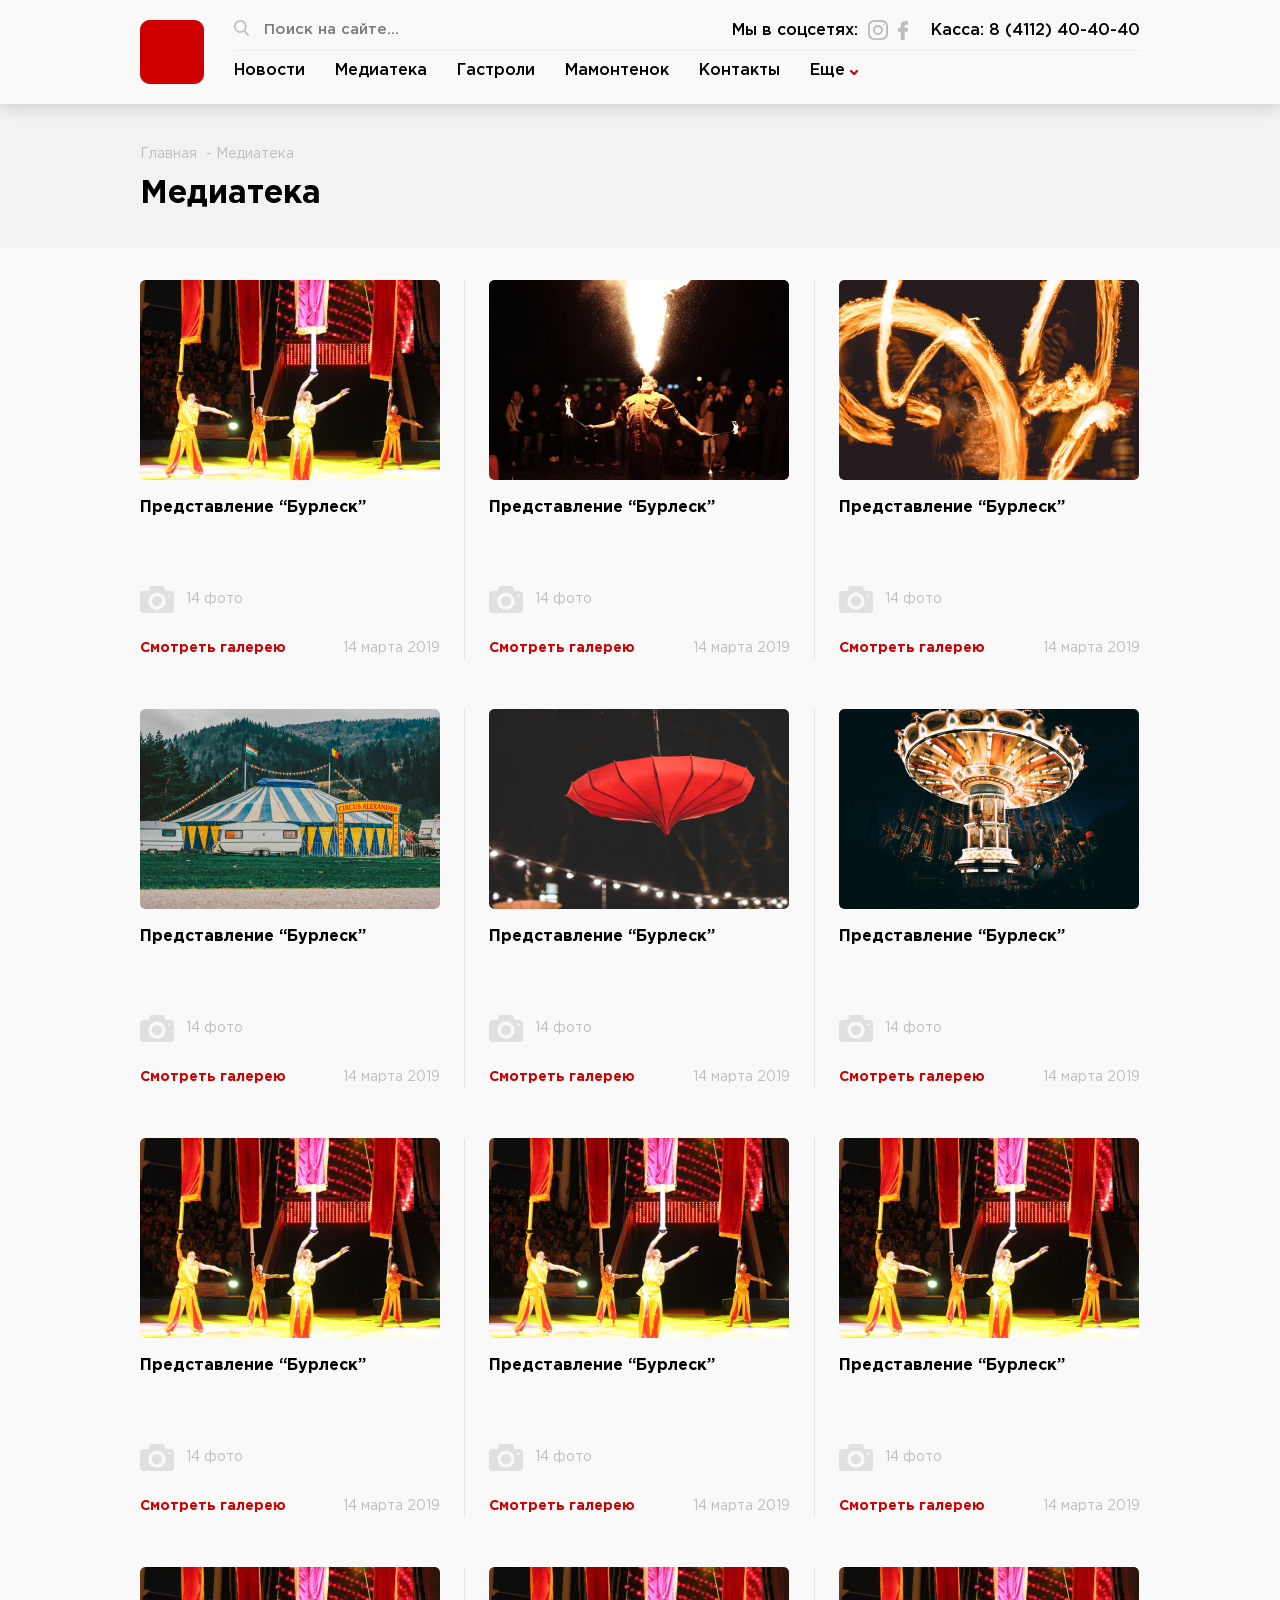
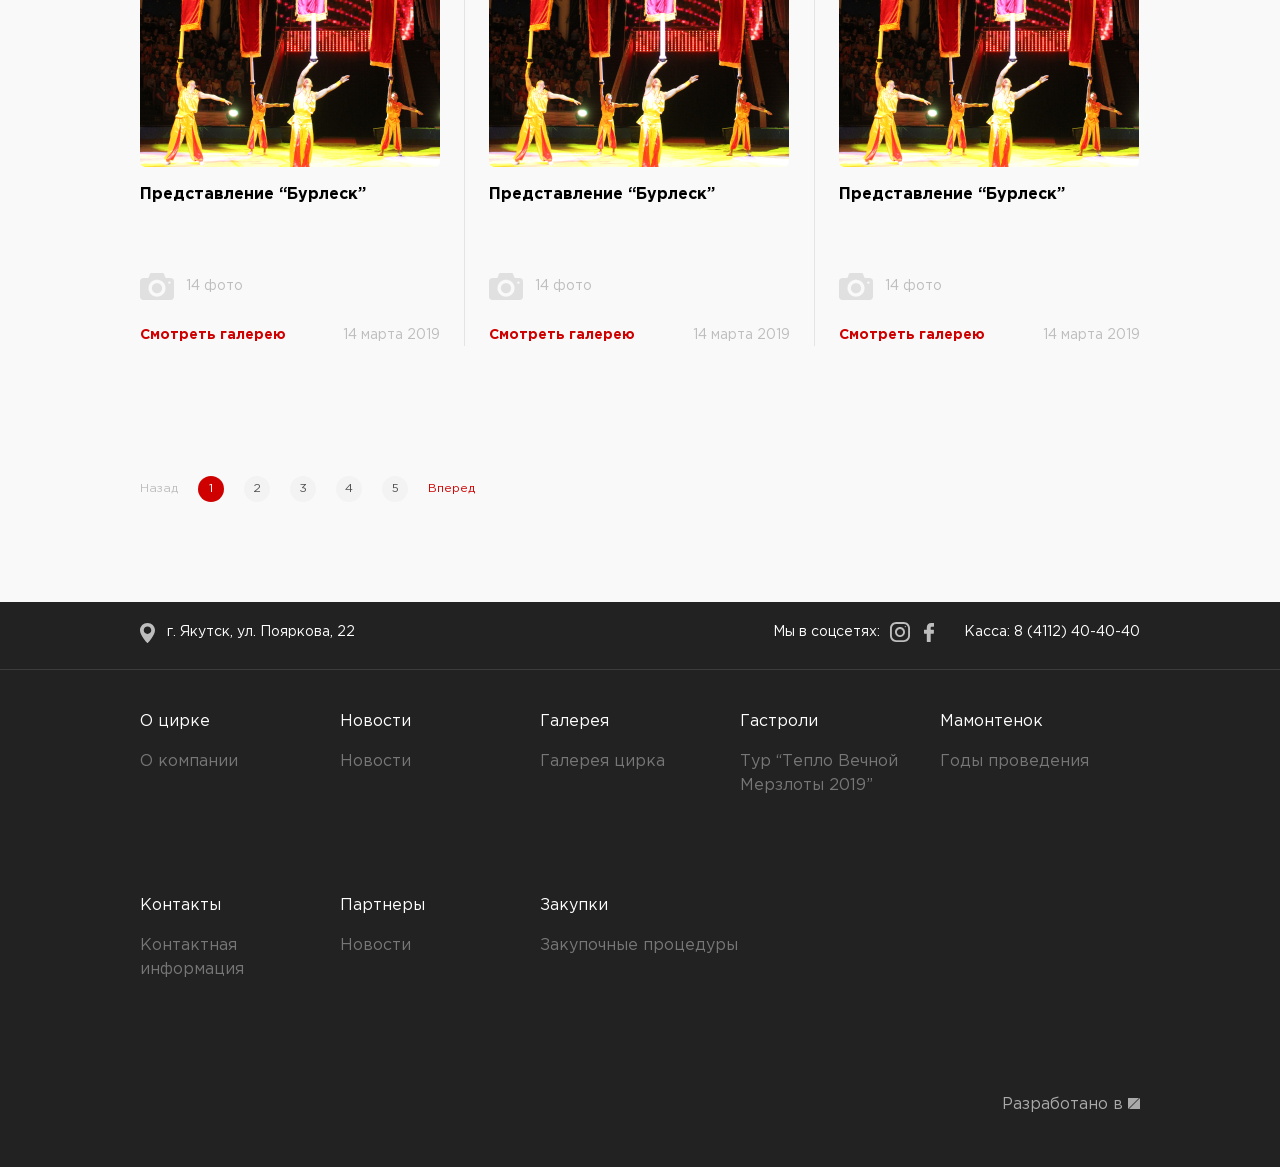
==== commit 9e34f5cd: "home" ====
--- a/media.html
+++ b/media.html
@@ -98,17 +98,299 @@
 					<div class="container">
 						<div class="breadcrumb_inner">
 							<div class="breadcrumb_container">
-								<a href="#">Главная</a> - <a href="#">Новости</a> - Торжественная церемония закрытия VII Спортивных игр народов РС(Я)
+								<a href="#">Главная</a> - Медиатека
 							</div>
 						</div>
 						<div class="title_inner">
-							<h1>Новости</h1>
+							<h1>Медиатека</h1>
 						</div>
 					</div>
 				</div>
 
-				<div class="container">
-					
+				<div class="media_page_section">
+					<div class="container">
+						<div class="news_media_list_inner">
+							<div class="news_media_list_block">
+								<a href="#" class="media_page_img">
+									<img src="img/media_block1.png" alt="">
+								</a>
+								<div class="media_page_desc">
+									<div class="media_page_title">
+										<a href="#"><h3>Представление “Бурлеск”</h3></a>
+									</div>
+									<div class="media_page_meta">
+										<div class="media_page_meta_img">
+											<img src="img/media_meta.png" alt="">
+										</div>
+										<div class="media_page_meta_desc">
+											<span>14 фото</span>
+										</div>
+									</div>
+									<div class="media_page_bottom">
+										<a href="#">Смотреть галерею</a>
+										<span>14 марта 2019</span>
+									</div>
+								</div>
+							</div>
+							<div class="news_media_list_block">
+								<a href="#" class="media_page_img">
+									<img src="img/media_block2.png" alt="">
+								</a>
+								<div class="media_page_desc">
+									<div class="media_page_title">
+										<a href="#"><h3>Представление “Бурлеск”</h3></a>
+									</div>
+									<div class="media_page_meta">
+										<div class="media_page_meta_img">
+											<img src="img/media_meta.png" alt="">
+										</div>
+										<div class="media_page_meta_desc">
+											<span>14 фото</span>
+										</div>
+									</div>
+									<div class="media_page_bottom">
+										<a href="#">Смотреть галерею</a>
+										<span>14 марта 2019</span>
+									</div>
+								</div>
+							</div>
+							<div class="news_media_list_block">
+								<a href="#" class="media_page_img">
+									<img src="img/media_block3.png" alt="">
+								</a>
+								<div class="media_page_desc">
+									<div class="media_page_title">
+										<a href="#"><h3>Представление “Бурлеск”</h3></a>
+									</div>
+									<div class="media_page_meta">
+										<div class="media_page_meta_img">
+											<img src="img/media_meta.png" alt="">
+										</div>
+										<div class="media_page_meta_desc">
+											<span>14 фото</span>
+										</div>
+									</div>
+									<div class="media_page_bottom">
+										<a href="#">Смотреть галерею</a>
+										<span>14 марта 2019</span>
+									</div>
+								</div>
+							</div>
+							<div class="news_media_list_block">
+								<a href="#" class="media_page_img">
+									<img src="img/media_block4.png" alt="">
+								</a>
+								<div class="media_page_desc">
+									<div class="media_page_title">
+										<a href="#"><h3>Представление “Бурлеск”</h3></a>
+									</div>
+									<div class="media_page_meta">
+										<div class="media_page_meta_img">
+											<img src="img/media_meta.png" alt="">
+										</div>
+										<div class="media_page_meta_desc">
+											<span>14 фото</span>
+										</div>
+									</div>
+									<div class="media_page_bottom">
+										<a href="#">Смотреть галерею</a>
+										<span>14 марта 2019</span>
+									</div>
+								</div>
+							</div>
+							<div class="news_media_list_block">
+								<a href="#" class="media_page_img">
+									<img src="img/media_block5.png" alt="">
+								</a>
+								<div class="media_page_desc">
+									<div class="media_page_title">
+										<a href="#"><h3>Представление “Бурлеск”</h3></a>
+									</div>
+									<div class="media_page_meta">
+										<div class="media_page_meta_img">
+											<img src="img/media_meta.png" alt="">
+										</div>
+										<div class="media_page_meta_desc">
+											<span>14 фото</span>
+										</div>
+									</div>
+									<div class="media_page_bottom">
+										<a href="#">Смотреть галерею</a>
+										<span>14 марта 2019</span>
+									</div>
+								</div>
+							</div>
+							<div class="news_media_list_block">
+								<a href="#" class="media_page_img">
+									<img src="img/media_block6.png" alt="">
+								</a>
+								<div class="media_page_desc">
+									<div class="media_page_title">
+										<a href="#"><h3>Представление “Бурлеск”</h3></a>
+									</div>
+									<div class="media_page_meta">
+										<div class="media_page_meta_img">
+											<img src="img/media_meta.png" alt="">
+										</div>
+										<div class="media_page_meta_desc">
+											<span>14 фото</span>
+										</div>
+									</div>
+									<div class="media_page_bottom">
+										<a href="#">Смотреть галерею</a>
+										<span>14 марта 2019</span>
+									</div>
+								</div>
+							</div>
+							<div class="news_media_list_block">
+								<a href="#" class="media_page_img">
+									<img src="img/media_block1.png" alt="">
+								</a>
+								<div class="media_page_desc">
+									<div class="media_page_title">
+										<a href="#"><h3>Представление “Бурлеск”</h3></a>
+									</div>
+									<div class="media_page_meta">
+										<div class="media_page_meta_img">
+											<img src="img/media_meta.png" alt="">
+										</div>
+										<div class="media_page_meta_desc">
+											<span>14 фото</span>
+										</div>
+									</div>
+									<div class="media_page_bottom">
+										<a href="#">Смотреть галерею</a>
+										<span>14 марта 2019</span>
+									</div>
+								</div>
+							</div>
+							<div class="news_media_list_block">
+								<a href="#" class="media_page_img">
+									<img src="img/media_block1.png" alt="">
+								</a>
+								<div class="media_page_desc">
+									<div class="media_page_title">
+										<a href="#"><h3>Представление “Бурлеск”</h3></a>
+									</div>
+									<div class="media_page_meta">
+										<div class="media_page_meta_img">
+											<img src="img/media_meta.png" alt="">
+										</div>
+										<div class="media_page_meta_desc">
+											<span>14 фото</span>
+										</div>
+									</div>
+									<div class="media_page_bottom">
+										<a href="#">Смотреть галерею</a>
+										<span>14 марта 2019</span>
+									</div>
+								</div>
+							</div>
+							<div class="news_media_list_block">
+								<a href="#" class="media_page_img">
+									<img src="img/media_block1.png" alt="">
+								</a>
+								<div class="media_page_desc">
+									<div class="media_page_title">
+										<a href="#"><h3>Представление “Бурлеск”</h3></a>
+									</div>
+									<div class="media_page_meta">
+										<div class="media_page_meta_img">
+											<img src="img/media_meta.png" alt="">
+										</div>
+										<div class="media_page_meta_desc">
+											<span>14 фото</span>
+										</div>
+									</div>
+									<div class="media_page_bottom">
+										<a href="#">Смотреть галерею</a>
+										<span>14 марта 2019</span>
+									</div>
+								</div>
+							</div>
+							<div class="news_media_list_block">
+								<a href="#" class="media_page_img">
+									<img src="img/media_block1.png" alt="">
+								</a>
+								<div class="media_page_desc">
+									<div class="media_page_title">
+										<a href="#"><h3>Представление “Бурлеск”</h3></a>
+									</div>
+									<div class="media_page_meta">
+										<div class="media_page_meta_img">
+											<img src="img/media_meta.png" alt="">
+										</div>
+										<div class="media_page_meta_desc">
+											<span>14 фото</span>
+										</div>
+									</div>
+									<div class="media_page_bottom">
+										<a href="#">Смотреть галерею</a>
+										<span>14 марта 2019</span>
+									</div>
+								</div>
+							</div>
+							<div class="news_media_list_block">
+								<a href="#" class="media_page_img">
+									<img src="img/media_block1.png" alt="">
+								</a>
+								<div class="media_page_desc">
+									<div class="media_page_title">
+										<a href="#"><h3>Представление “Бурлеск”</h3></a>
+									</div>
+									<div class="media_page_meta">
+										<div class="media_page_meta_img">
+											<img src="img/media_meta.png" alt="">
+										</div>
+										<div class="media_page_meta_desc">
+											<span>14 фото</span>
+										</div>
+									</div>
+									<div class="media_page_bottom">
+										<a href="#">Смотреть галерею</a>
+										<span>14 марта 2019</span>
+									</div>
+								</div>
+							</div>
+							<div class="news_media_list_block">
+								<a href="#" class="media_page_img">
+									<img src="img/media_block1.png" alt="">
+								</a>
+								<div class="media_page_desc">
+									<div class="media_page_title">
+										<a href="#"><h3>Представление “Бурлеск”</h3></a>
+									</div>
+									<div class="media_page_meta">
+										<div class="media_page_meta_img">
+											<img src="img/media_meta.png" alt="">
+										</div>
+										<div class="media_page_meta_desc">
+											<span>14 фото</span>
+										</div>
+									</div>
+									<div class="media_page_bottom">
+										<a href="#">Смотреть галерею</a>
+										<span>14 марта 2019</span>
+									</div>
+								</div>
+							</div>
+						</div>
+					</div>
+				</div>
+				<div class="news_nav">
+					<div class="container">
+						<div class="news_nav_content">
+							<ul>
+								<li class="nav_prev">Назад</li>
+								<li><a href="#" class="active">1</a></li>
+								<li><a href="#">2</a></li>
+								<li><a href="#">3</a></li>
+								<li><a href="#">4</a></li>
+								<li><a href="#">5</a></li>
+								<li class="nav_next"><a href="#" >Вперед</a></li>
+							</ul>
+						</div>
+					</div>
 				</div>
 			</div>
 
--- a/style.css
+++ b/style.css
@@ -1162,6 +1162,74 @@
 	transition: visibility 0s linear 0s, opacity 300ms;
 }
 /* media */
+.media_page_section {
+	padding-top: 32px;
+	padding-bottom: 80px;
+}
+.media_page_img img {
+	border-radius: 5px;
+}
+.media_page_block {
+	display: flex;
+	flex-direction: column;
+	width: 25%;
+}
+.media_page_meta {
+    display: flex;
+    flex-direction: row;
+    align-items: center;
+	padding-bottom: 25px;
+}
+.media_page_title {
+	height: 90px;
+}
+.media_page_title a:hover h3 {
+	color: #CF0000;
+}
+.media_page_title h3 {
+	font-size: 16px;
+	color: #000;
+}
+.media_page_content {
+	display: flex;
+	flex-direction: row;
+	flex-wrap: wrap;
+}
+.media_page_meta_desc span {
+	color: #BDBDBD;
+	font-size: 14px;
+	padding-left: 12px;
+}
+.media_page_bottom {
+	display: flex;
+	justify-content: space-between;
+}
+.media_page_bottom a {
+	color: #CF0000;
+	font-weight: bold;
+}
+.media_page_bottom span {
+	color: #BDBDBD;
+	font-size: 14px;
+}
+.news_media_list_block {
+	width: 25%;
+    padding-left: 24px;
+    padding-right: 24px;
+    margin-bottom: 50px;
+    border-right: 1px solid #E4E4E4;
+}
+.news_media_list_block:nth-child(4n) {
+	border-right: none;
+}
+.news_media_list_inner {
+	display: flex;
+    flex-direction: row;
+    flex-wrap: wrap;
+    margin-left: -24px;
+    margin-right: -24px;
+    max-width: 1200px;
+}
 @media (max-width: 1560px) {
 	.advan_content {
 		margin: 0;
@@ -1238,10 +1306,25 @@
 	.page_img {
 		height: 480px;
 	}
+	.news_media_list_block {
+		width: 33.3333%;
+	}
+	.news_media_list_block:nth-child(4n) {
+		border-right: 1px solid #E4E4E4;
+	}
+	.news_media_list_block:nth-child(3n) {
+		border-right: none;
+	}
 }
 @media (max-width: 1080px) {
-	.container, .slide_container, .afisha_slide .slick-list, .header_container {
+	.container, .slide_container, .afisha_slide .slick-list, .header_container, .news_media_list_inner {
 		max-width: 880px;
+	}
+	.news_media_list_inner {
+		margin: 0;
+	}
+	.news_media_list_block {
+		padding: 0;
 	}
 	.header_inner {
 		padding: 0;
@@ -1280,14 +1363,14 @@
 		flex-direction: column;
 	}
 	.burger_mobile {
-    width: 62px;
-    height: 62px;
-    background-color: #B20000;
-    display: flex;
-    align-items: center;
-    justify-content: center;
-    position: absolute;
-    right: 0;
+	    width: 62px;
+	    height: 62px;
+	    background-color: #B20000;
+	    display: flex;
+	    align-items: center;
+	    justify-content: center;
+	    position: absolute;
+	    right: 0;
 	}
 	.news_list_img {
 		width: 35%;
@@ -1504,6 +1587,29 @@
 	.off-canvas {
 		background-color: #fff;
 		padding: 40px;
+	}
+	.news_media_list_block {
+		width: 100%;
+		border-right: none!important;
+		border-bottom: 1px solid #E4E4E4;
+		padding-bottom: 24px;
+		display: flex;
+		flex-direction: row;
+	}
+	.media_page_desc {
+		flex: 1;
+	}
+	.media_page_title h3 {
+		margin: 0;
+	}
+	.media_page_bottom a {
+		display: none;
+	}
+	.media_page_desc {
+	    padding-left: 24px;
+	    display: flex;
+	    flex-direction: column;
+	    justify-content: space-between;
 	}
 }
 @media (max-width: 970px) {
@@ -1781,6 +1887,25 @@
 	.footer_top, .footer_right {
 		flex-direction: column;
 	}
+	.news_media_list_block {
+		flex-direction: column;
+	}
+	.media_page_img img {
+		width: 100%;
+	}
+	.media_page_desc {
+		padding-top: 12px;
+		padding-left: 12px;
+		padding-right: 12px;
+		padding-bottom: 12px;
+	}
+	.news_media_list_block {
+		border-radius: 5px;
+		border: 1px solid #E0E0E0!important;
+	}
+	.news_nav {
+		padding-bottom: 20px;
+	}
 	.page_inner {
 		padding-bottom: 30px;
 	}
@@ -2057,10 +2182,13 @@
 		height: 140px;
 	}
 	.page_top_img_slide img, .page_top_img_slide {
-		height: 240px;
+		height: 220px;
+	}
+	.sidebar_news ul li {
+		border-color: #E0E0E0;
 	}
 	.page_img {
-    height: 300px;
+    	height: 300px;
 	}
 	.afisha_desc h3 {
 		font-size: 14px;
